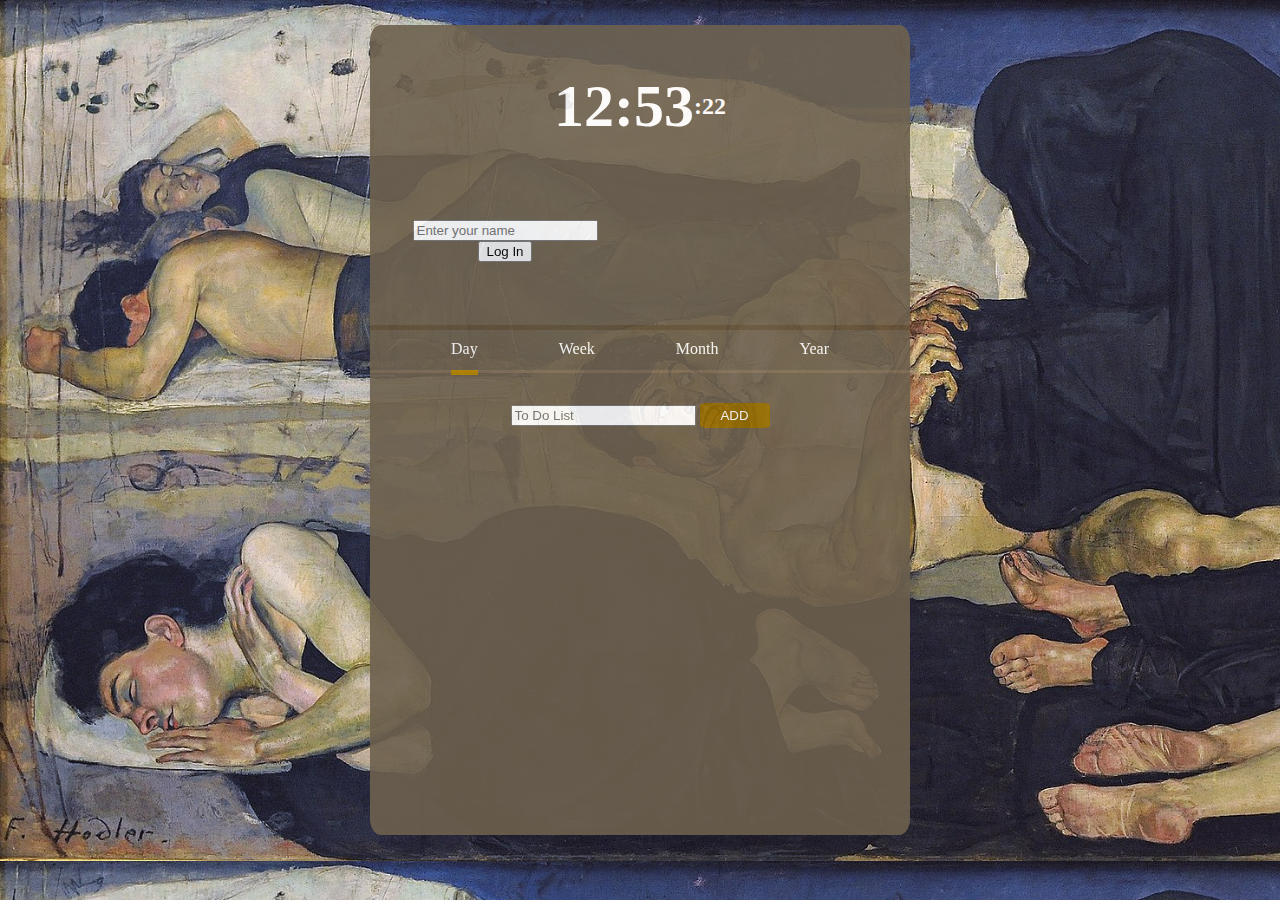
==== index.html @ c8af2cd9 "Deleted html dir." ====
<!DOCTYPE html>
<html lang="en">
<head>
    <meta charset="UTF-8">
    <meta http-equiv="X-UA-Compatible" content="IE=edge">
    <meta name="viewport" content="width=device-width, initial-scale=1.0">
    <link rel="stylesheet" href="../css/style.css">
    <title>Todo App</title>
</head>
<body>
    <div id="container">
        <div id="clock-container" class="items">
            <h1 id="clock">00:00</h1><h1 id="seconds">:00</h1>
        </div>
        
        <div id="input-container" class="items">
            <form id="input-box">
                <input id="input-form" type="text" placeholder="Enter your name" required>
                <button id="submit-button" type="submit">Log In</button>
            </form>
            <h2 id="greeting" class="hidden"></h2>
        </div>
        <div id="weather-container" class="items">
            <span></span>
            <span></span>
            <span></span>
        </div>
        <nav id="nav" class="items">
            <a id="day-btn" class="dwmy-btn underline">Day</a>
            <a id="week-btn" class="dwmy-btn">Week</a>
            <a id="month-btn" class="dwmy-btn">Month</a>
            <a id="year-btn" class="dwmy-btn">Year</a>
        </nav>
        <div id="slider">
            <div id="to-do-container" class="items">
                <form id="todo-form" class="todo-form">
                    <input id="todo-input" type="text" placeholder="To Do List" required />
                    <button class="submit-btn" type="submit">Add</button>
                    <ul id="todo-list" class="todo-list-class"></ul>
                </form>
                <form id="todo-form2" class="todo-form hidden">
                    <input id="todo-input2" type="text" placeholder="To Do List" required />
                    <button class="submit-btn" type="submit">Add</button>
                    <ul id="todo-list2" class="todo-list-class"></ul>
                </form>
                <form id="todo-form3" class="todo-form hidden">
                    <input id="todo-input3" type="text" placeholder="To Do List" required />
                    <button class="submit-btn" type="submit">Add</button>
                    <ul id="todo-list3" class="todo-list-class"></ul>
                </form>
                <form id="todo-form4" class="todo-form hidden">
                    <input id="todo-input4" type="text" placeholder="To Do List" required />
                    <button  class="submit-btn"type="submit">Add</button>
                    <ul id="todo-list4" class="todo-list-class"></ul>
                </form>
            </div>
        </div>
    </div>
    
    <script src="../js/clock.js"></script>
    <script src="../js/background.js"></script>
    <script src="../js/login.js"></script>
    <script src="../js/todo.js"></script>
    <script src="../js/todo2.js"></script>
    <script src="../js/todo3.js"></script>
    <script src="../js/todo4.js"></script>
    <script src="../js/weather.js"></script>
    <script src="../js/slider.js"></script>
</body>
</html>
---- css/style.css ----
body {
  background-size: cover;
}

li {
  list-style: none;
}

a:link,
a:visited,
a:hover,
a:active {
  color: white;
  text-decoration: none;
}

#container {
  color: white;
  height: 90vh;
  width: 60vmin;
  background: rgb(110, 97, 79);
  margin: 2% auto;
  opacity: 0.9;
  border-radius: 2%;
  /* border: 5px solid rgba(79, 61, 24, 0.4); */

  display: grid;
  grid-template-columns: 30vmin 30vmin;
  grid-template-rows: 1.5fr 1fr 1fr 4fr;
  justify-content: center;
  align-items: center;
}

#clock-container {
  height: 100px;
  font-size: 30px;

  grid-area: 1 / 1 / 2 / 3;
  display: flex;
  flex-direction: row;
  justify-content: center;
  align-items: center;
}

#clock,
#seconds {
  margin: 0px;
}

#seconds {
  font-size: 0.8em;
}

#input-container {
  text-align: center;
  font-size: 0.8em;
  padding: 0px 10%;

  grid-area: 2 / 1 / 3 / 2;
}

#weather-container {
  font-size: 1.3em;
  text-align: center;

  grid-area: 2 / 2 / 3 / 3;
}

#nav {
  text-align: center;
  border-top: 5px solid rgba(79, 61, 24, 0.4);
  border-bottom: 3px solid rgb(128, 111, 89);
  height: 20px;
  padding: 10px 0px;
  grid-area: 3 / 1 / 4 / 3;

  display: flex;
  justify-content: space-evenly;
}

#slider {
  grid-area: 4 / 1 / 5 / 3;

  width: 240vmin;
  height: 100%;
  left: 0px;
}

#to-do-container {
  height: 100%;

  overflow: hidden;
  display: flex;
  flex-direction: row;
}

.todo-form {
  height: 100%;
  width: 60vmin;

  text-align: center;
}

#todo-form {
  /* text-align: center; */
}

#todo-form2 {
  /* text-align: center; */
}

#todo-form3 {
  /* text-align: center; */
}

.todo-list-class {
  text-align: start;
  margin-right: 10%;

  display: grid;
  row-gap: 5px;
}

#delete-button {
  float: right;
}

.hidden {
  display: none;
}

.dwmy-btn {
  height: 30px;
}

.submit-btn {
  width: 70px;
  height: 25px;
  border-radius: 10%;
  text-transform: uppercase;

  color: white;
  background: rgb(150, 110, 0);
  border: none;

  transition: all 1s linear;
}

.dwmy-btn:hover,
.submit-btn:hover {
  cursor: pointer;
}

.submit-btn:hover {
  background: rgb(186, 137, 0);
}

.underline {
  border-bottom: 5px solid rgb(186, 137, 0);
}
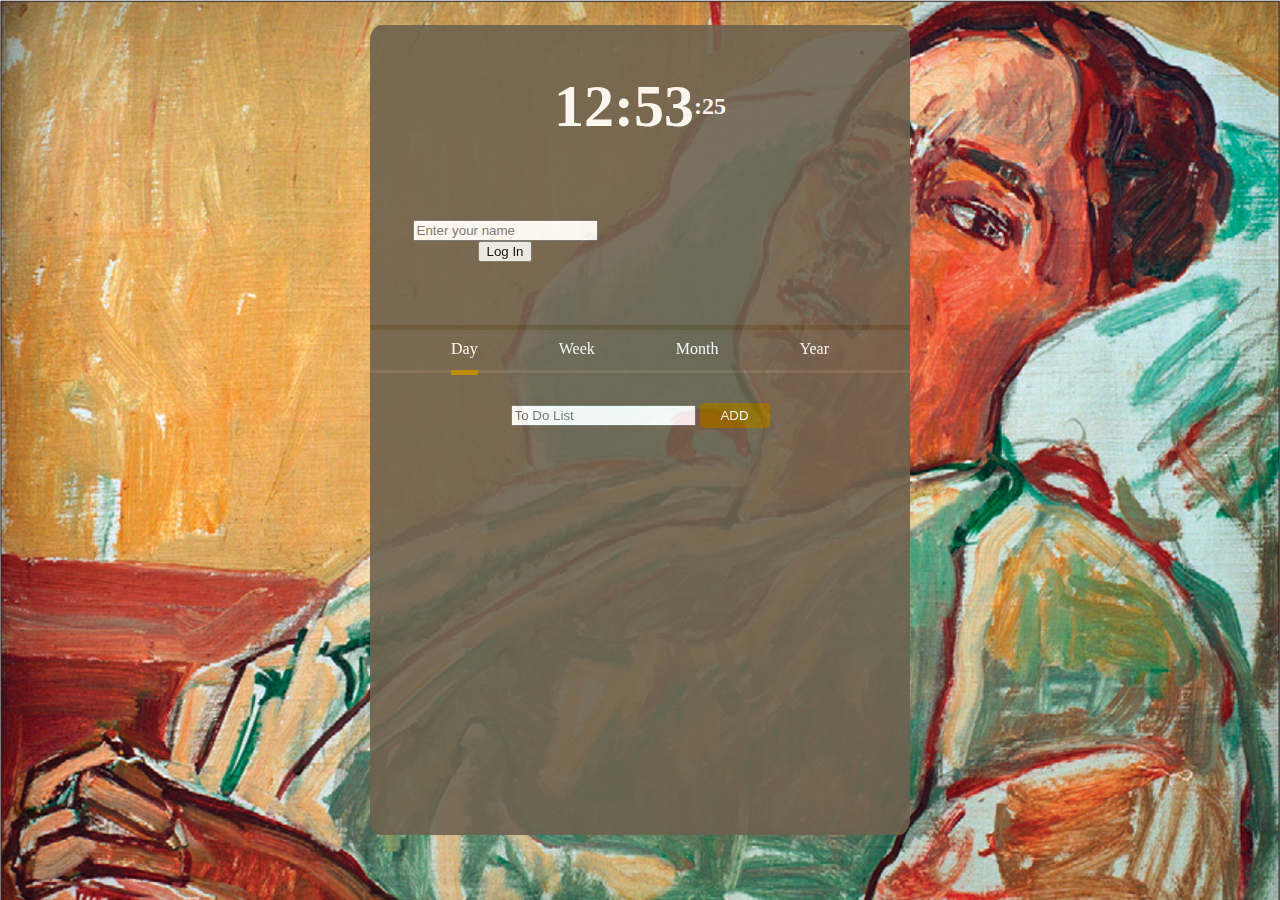
==== commit 03438b85: "changed html" ====
--- a/index.html
+++ b/index.html
@@ -57,14 +57,14 @@
         </div>
     </div>
     
-    <script src="../js/clock.js"></script>
-    <script src="../js/background.js"></script>
-    <script src="../js/login.js"></script>
-    <script src="../js/todo.js"></script>
-    <script src="../js/todo2.js"></script>
-    <script src="../js/todo3.js"></script>
-    <script src="../js/todo4.js"></script>
-    <script src="../js/weather.js"></script>
-    <script src="../js/slider.js"></script>
+    <script src="/js/clock.js"></script>
+    <script src="/js/background.js"></script>
+    <script src="/js/login.js"></script>
+    <script src="/js/todo.js"></script>
+    <script src="/js/todo2.js"></script>
+    <script src="/js/todo3.js"></script>
+    <script src="/js/todo4.js"></script>
+    <script src="/js/weather.js"></script>
+    <script src="/js/slider.js"></script>
 </body>
 </html>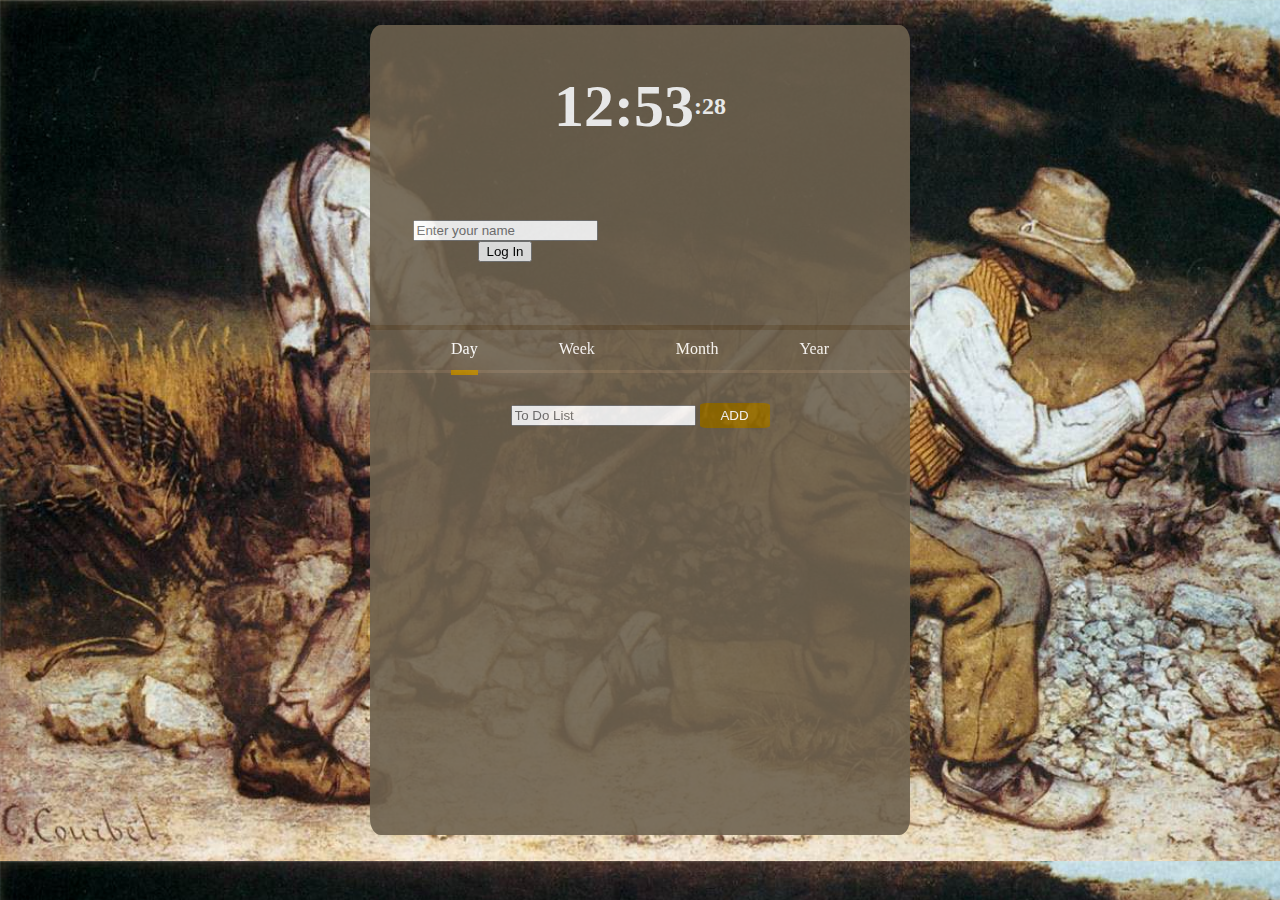
==== commit 56308130: "changed html, importing css, js." ====
--- a/index.html
+++ b/index.html
@@ -4,7 +4,7 @@
     <meta charset="UTF-8">
     <meta http-equiv="X-UA-Compatible" content="IE=edge">
     <meta name="viewport" content="width=device-width, initial-scale=1.0">
-    <link rel="stylesheet" href="../css/style.css">
+    <link rel="stylesheet" href="/css/style.css">
     <title>Todo App</title>
 </head>
 <body>
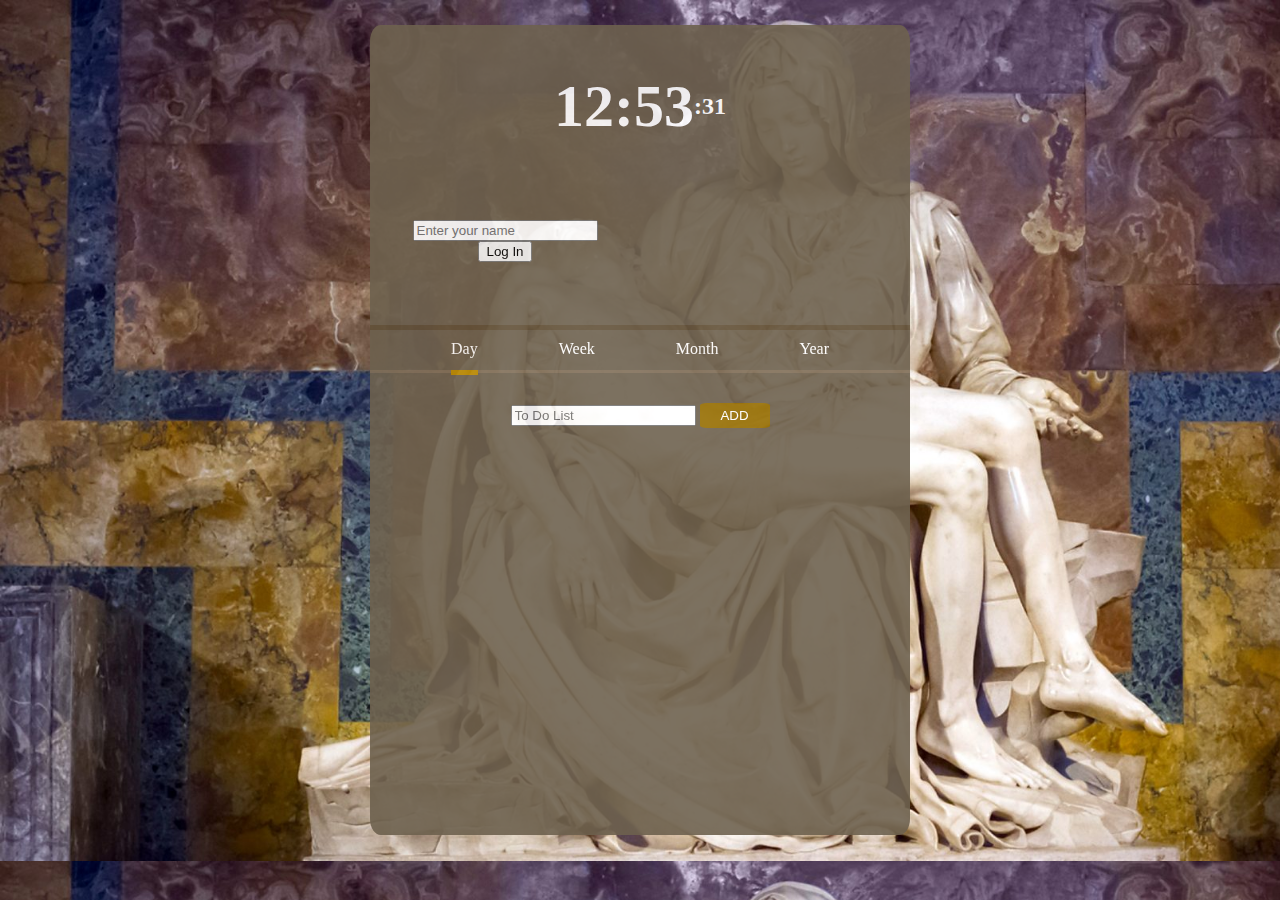
==== commit f8a2175c: "changed import url." ====
--- a/index.html
+++ b/index.html
@@ -4,7 +4,7 @@
     <meta charset="UTF-8">
     <meta http-equiv="X-UA-Compatible" content="IE=edge">
     <meta name="viewport" content="width=device-width, initial-scale=1.0">
-    <link rel="stylesheet" href="/css/style.css">
+    <link rel="stylesheet" href="css/style.css">
     <title>Todo App</title>
 </head>
 <body>
@@ -57,14 +57,14 @@
         </div>
     </div>
     
-    <script src="/js/clock.js"></script>
-    <script src="/js/background.js"></script>
-    <script src="/js/login.js"></script>
-    <script src="/js/todo.js"></script>
-    <script src="/js/todo2.js"></script>
-    <script src="/js/todo3.js"></script>
-    <script src="/js/todo4.js"></script>
-    <script src="/js/weather.js"></script>
-    <script src="/js/slider.js"></script>
+    <script src="js/clock.js"></script>
+    <script src="js/background.js"></script>
+    <script src="js/login.js"></script>
+    <script src="js/todo.js"></script>
+    <script src="js/todo2.js"></script>
+    <script src="js/todo3.js"></script>
+    <script src="js/todo4.js"></script>
+    <script src="js/weather.js"></script>
+    <script src="js/slider.js"></script>
 </body>
 </html>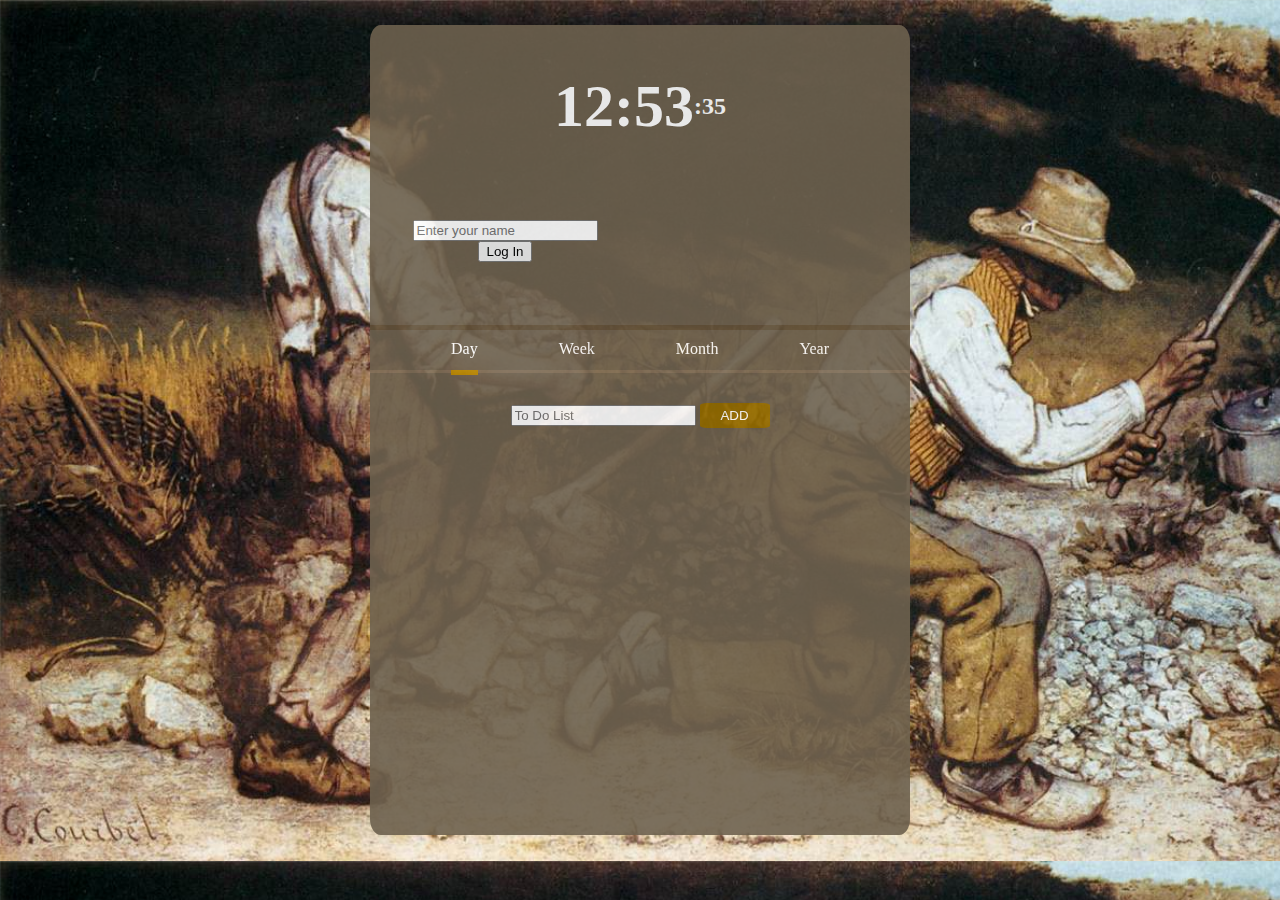
==== commit 810b9f0d: "fixed login input required error. changed type of input to submit." ====
--- a/index.html
+++ b/index.html
@@ -15,7 +15,7 @@
         
         <div id="input-container" class="items">
             <form id="input-box">
-                <input id="input-form" type="text" placeholder="Enter your name" required>
+                <input id="input-form" type="text" placeholder="Enter your name" required />
                 <button id="submit-button" type="submit">Log In</button>
             </form>
             <h2 id="greeting" class="hidden"></h2>
